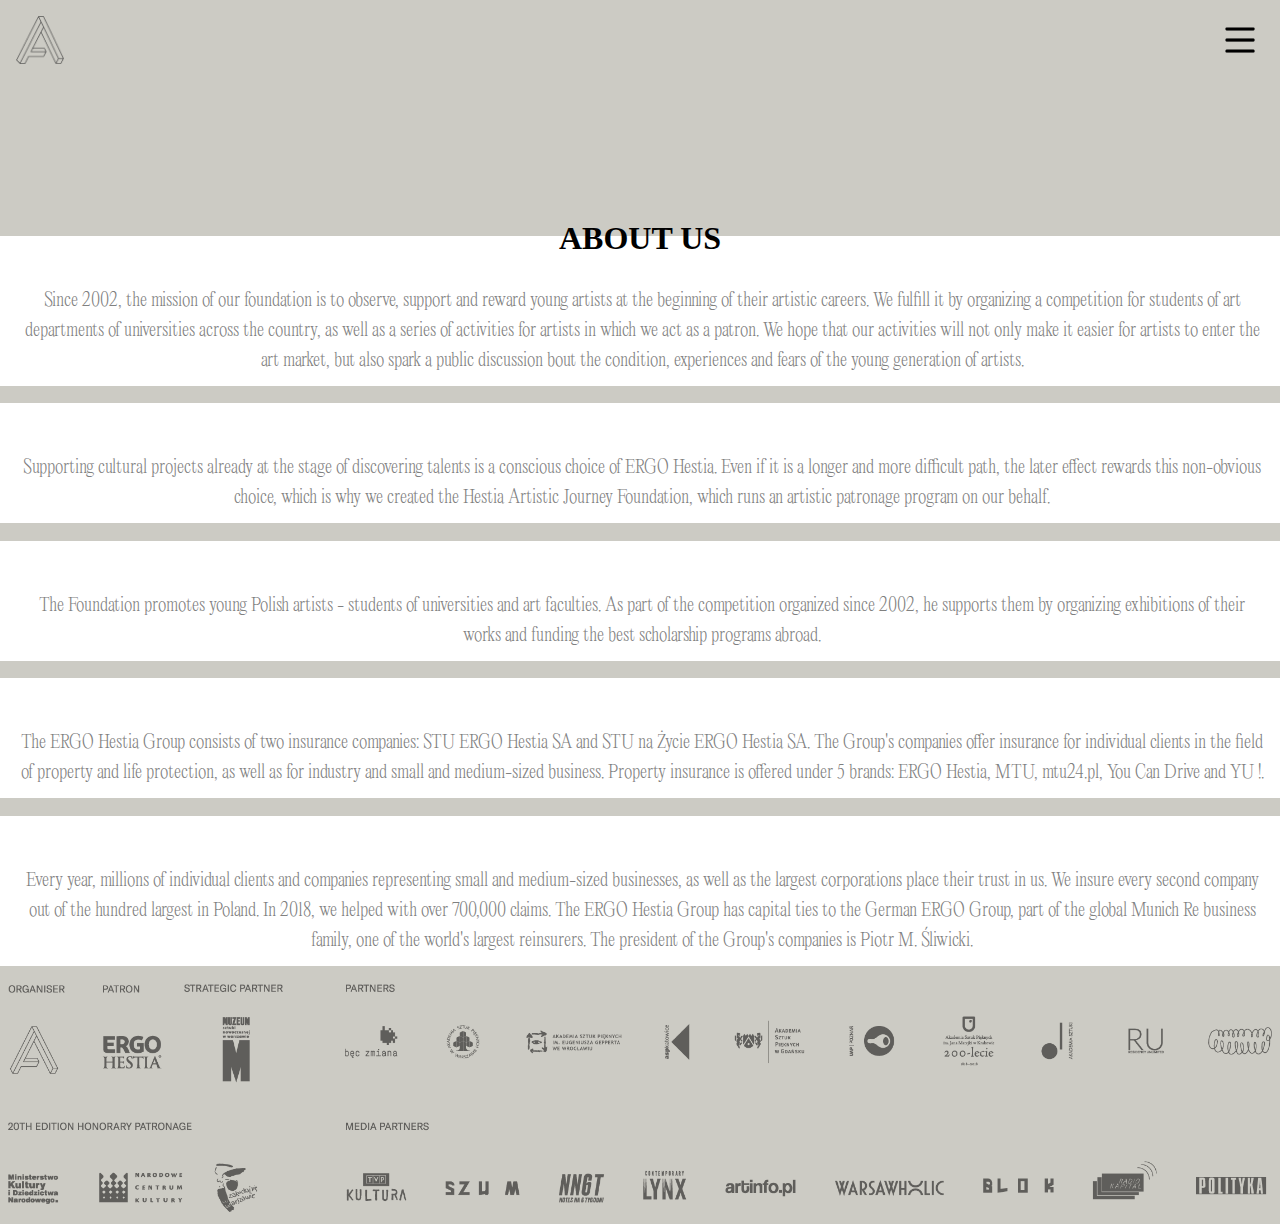
==== about-us.html @ c6e1bcc4 "Add files via upload" ====
<!doctype html>
<html lang="nl">
	
<head>
	<meta charset="UTF-8">
	<meta name="author" content="jouw naam">
	<meta name="viewport" content="width=device-width, initial-scale=1">
	
	<title>Artystycznapodrozhesti</title>
	
	<link href="styles/style.css" rel="stylesheet">
	<!-- <link rel="icon" type="image/svg+xml" href="images/favicon.svg"> -->
</head>

<body>
	<header>
		<nav>
			<img src="images/logo-main.png" class="logo-main" alt="logo"/> <img class='hamburgermenu' src="images/hamburgermenu.png" alt="menu" />
			<ul class='navigatie'>

				<li><a href="index.html">HOME</a></li>
				<li><a href="about-us.html">ABOUT US</a></li>
				<li>COMPETITION</li>
				<li>EXHIBITIONS</li>
				<li>THE ART WALKS</li>
				<li>BLIND BOX</li>
				<li>ANNUAL REPORT</li>
				<li>CONTACT US</li>
			</ul>
		</nav>
	</header>
	<main>
        <img src="images/logo-main.png" class="logo-main" alt="logo"> 
		<h1>ABOUT US</h1>
            <article>
                <p>
                Since 2002, the mission of our foundation is to observe, 
                support and reward young artists at the beginning of their artistic careers. 
                We fulfill it by organizing a competition for students of art departments of 
                universities across the country, as well as a series of activities for artists 
                in which we act as a patron. We hope that our activities will not only make it 
                easier for artists to enter the art market, but also spark a public discussion 
                bout the condition, experiences and fears of the young generation of artists.   
                </p>
            </article>
            <article>
                <p>
                Supporting cultural projects already at the stage of discovering talents is a 
                conscious choice of ERGO Hestia. Even if it is a longer and more difficult path, 
                the later effect rewards this non-obvious choice, which is why we created the Hestia 
                Artistic Journey Foundation, which runs an artistic patronage program on our behalf.   
                </p>
            </article>
            <article>
                <p>
                The Foundation promotes young Polish artists - students of universities and art faculties. 
                As part of the competition organized since 2002, he supports them by organizing exhibitions 
                of their works and funding the best scholarship programs abroad.
                </p>
            </article>
            <article>
                <p>
                The ERGO Hestia Group consists of two insurance companies: STU ERGO Hestia SA and STU na Życie ERGO 
                Hestia SA. The Group's companies offer insurance for individual clients in the field of property and 
                life protection, as well as for industry and small and medium-sized business. Property insurance is 
                offered under 5 brands: ERGO Hestia, MTU, mtu24.pl, You Can Drive and YU !.
                </p>
            </article>
            <article>
                <p>
                Every year, millions of individual clients and companies representing small and medium-sized businesses, 
                as well as the largest corporations place their trust in us. We insure every second company out of the hundred 
                largest in Poland. In 2018, we helped with over 700,000 claims. The ERGO Hestia Group has capital ties to the 
                German ERGO Group, part of the global Munich Re business family, one of the world's largest reinsurers. 
                The president of the Group's companies is Piotr M. Śliwicki.
                </p>
            </article>





	</main>
	
	
	
	
	  <footer>
<img src="images/partners-desktop-en.png" class="partners" alt="logos_footer">
	

	
	  </footer>


	<script src="scripts/script.js"></script>
</body>
	
</html>
---- styles/style.css ----
/* CSS Document */

@font-face {
  font-family: 'AT Osmose';
  src: local('AT Osmose Ultra Light'), local('AT-Osmose-Ultra-Light'),
      url('ATOsmose-UltraLight.woff2') format('woff2'),
      url('ATOsmose-UltraLight.woff') format('woff'),
      url('ATOsmose-UltraLight.ttf') format('truetype');

      font-family: 'EditorialNew-Ultralight';
      src: local('EditorialNew-Ultralight'), local('EditorialNew-Ultralight'),
          url('EditorialNew-Ultralight.otf') format('opentype');

          

  font-weight: 200;
  font-style: normal;
}
body {
  background-color:#cccbc4;
}

.logo-main{
  display: block;
  padding: 1rem;
  
}
header {
	background-color: #cccbc4;
	position: fixed;
	left: 0;
	right: 0;
	top: 0;
	z-index: 2;
	
/*styling voor de navigatie, door position fixed zal de gehele balk op het bovenste gedeelte van de website te zien zijn, ook bij scrollen*/;
}

nav {
	display: flex;
	justify-content: space-between;
}

nav img:first-of-type {
	order: -1;
	width: 3em;
	z-index: 1;
}

nav img:last-of-type {
	width: 5em;
	z-index: 1;
}

nav ul {
	background-color: #cccbc4;
	position: fixed;
	transform: translateX(100%);
	transition: 1s;
	right: 0;
	bottom: 0;
	top: 0;
	left: 0;
	padding: 3em;
	list-style-type: none;
	font-size: 25px;
	text-align: left;
	display: flex;
	flex-direction: column;
	justify-content: space-evenly;
	z-index: 0;
}

nav a {
	color: white;
	text-decoration: none;
}

.uitklappen {
	transform: translateX(0);
}

h1{
  font-family: 'AT Osmose';
  text-align: center;
  line-height: 40px;
  margin-top: 4em;
  margin-bottom: -40px;
}

h2{
  font-family: 'AT Osmose';
  font-size: 1.2em; 
  color:#535353;
  margin-top:-10px;
  margin-left: 20px;
  padding-bottom:20px;
}

p{
  font-family: 'EditorialNew-Ultralight';
  line-height: 30px;
  font-size: 1.1em;
  text-align: center;
  padding: 50px 20px 10px 20px;
  color: grey;

}

.readmore{
  text-align: center;
  display: block; 
  text-decoration: none; 
  font-family: Helvetica, Arial, Sans-Serif;
  color:#cccbc4;
  font-size: 0.7em;  
}
.title_pictures_left{
  font-family: Helvetica, Arial, Sans-Serif;
  font-size: 0.6em; 
  text-align: left;
  color: grey;
  margin-top: -40px;
  
}

.date_right{
  font-family: Helvetica, Arial, Sans-Serif;
  font-size: 0.6em; 
  text-align: right;
  margin-top: -101px;
}

.first_picture{
width: 468px;
height: 283.17px;
padding-left: 30px;
}

.second_picture{
  width: 468px;
  height: 537.02px;
  margin-left: 26px;
  margin-bottom: 25px;
}


article{
  background-color: #fff;
  flex-direction: column;
  margin-left: -8px;
  margin-right: -12px;
}

.partners{
  width: 100%;
  height: 100;



}

footer{
  background-color: #cccbc4;

}
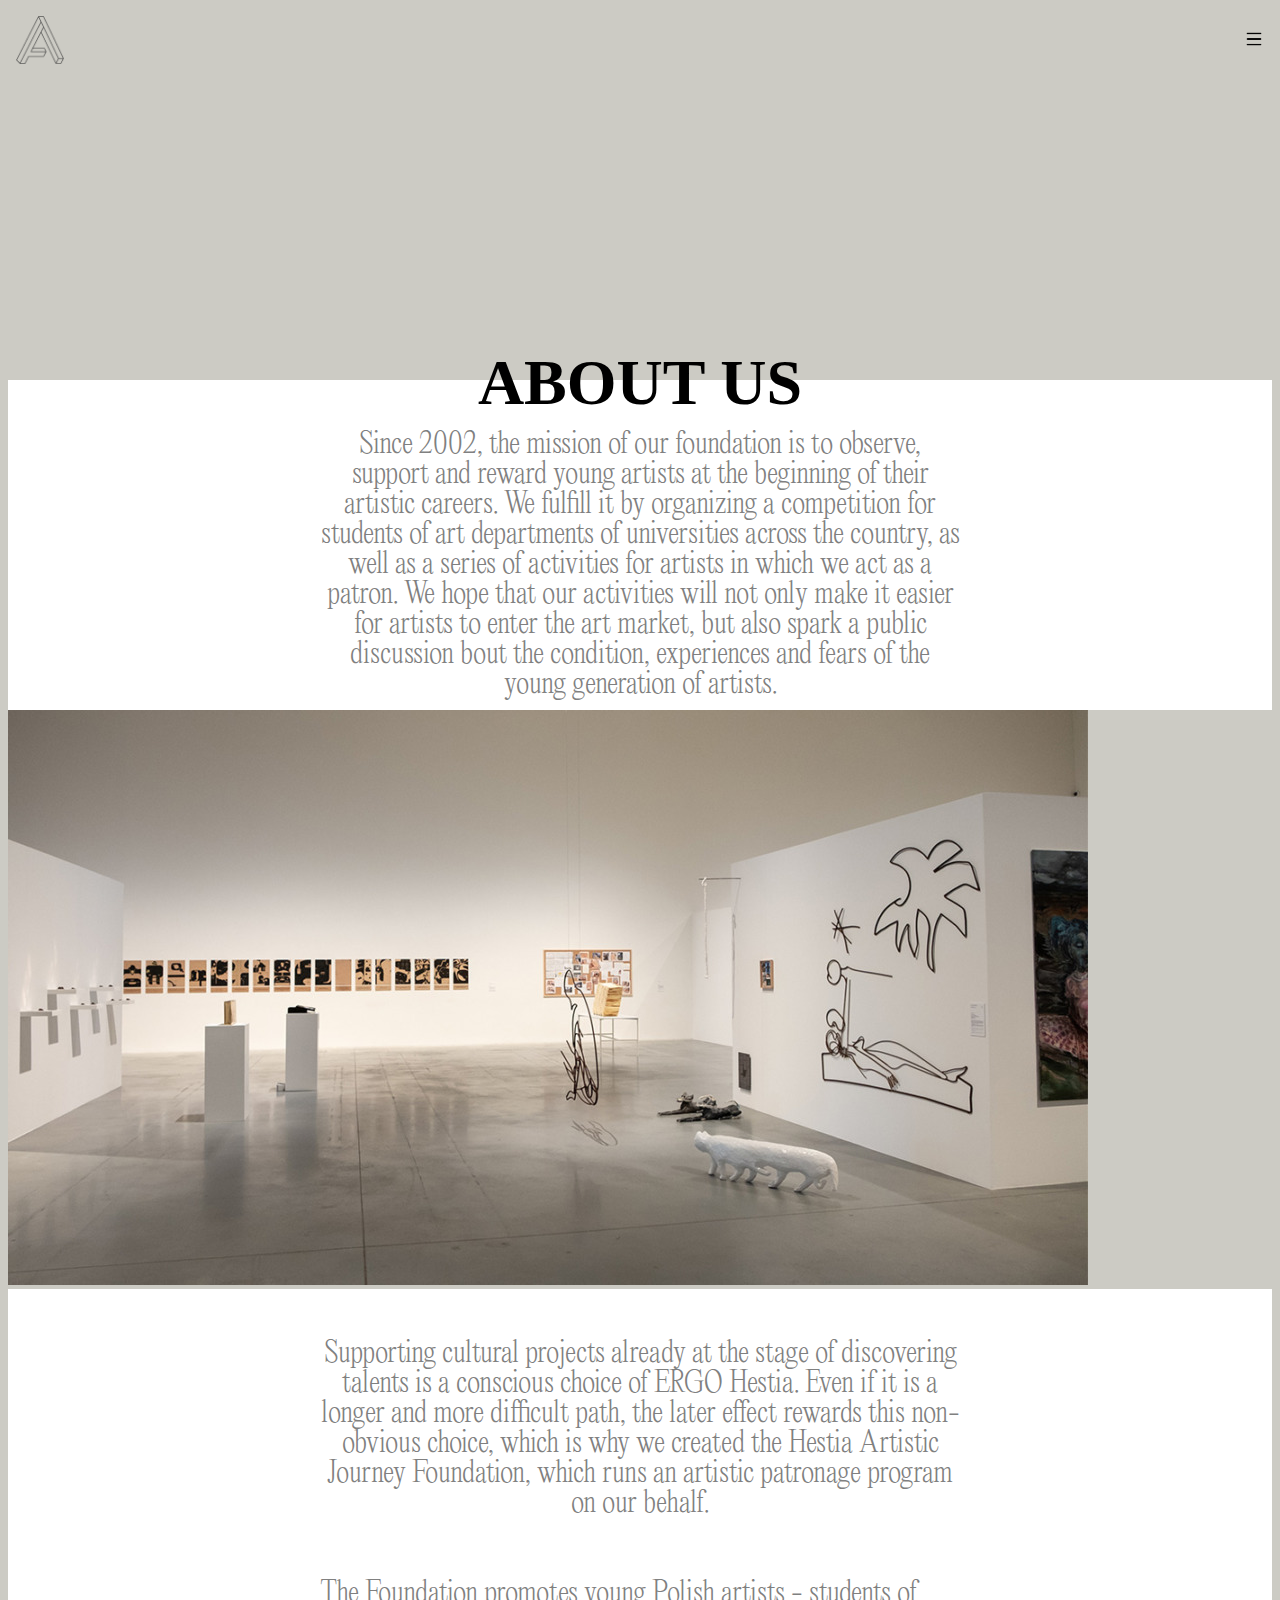
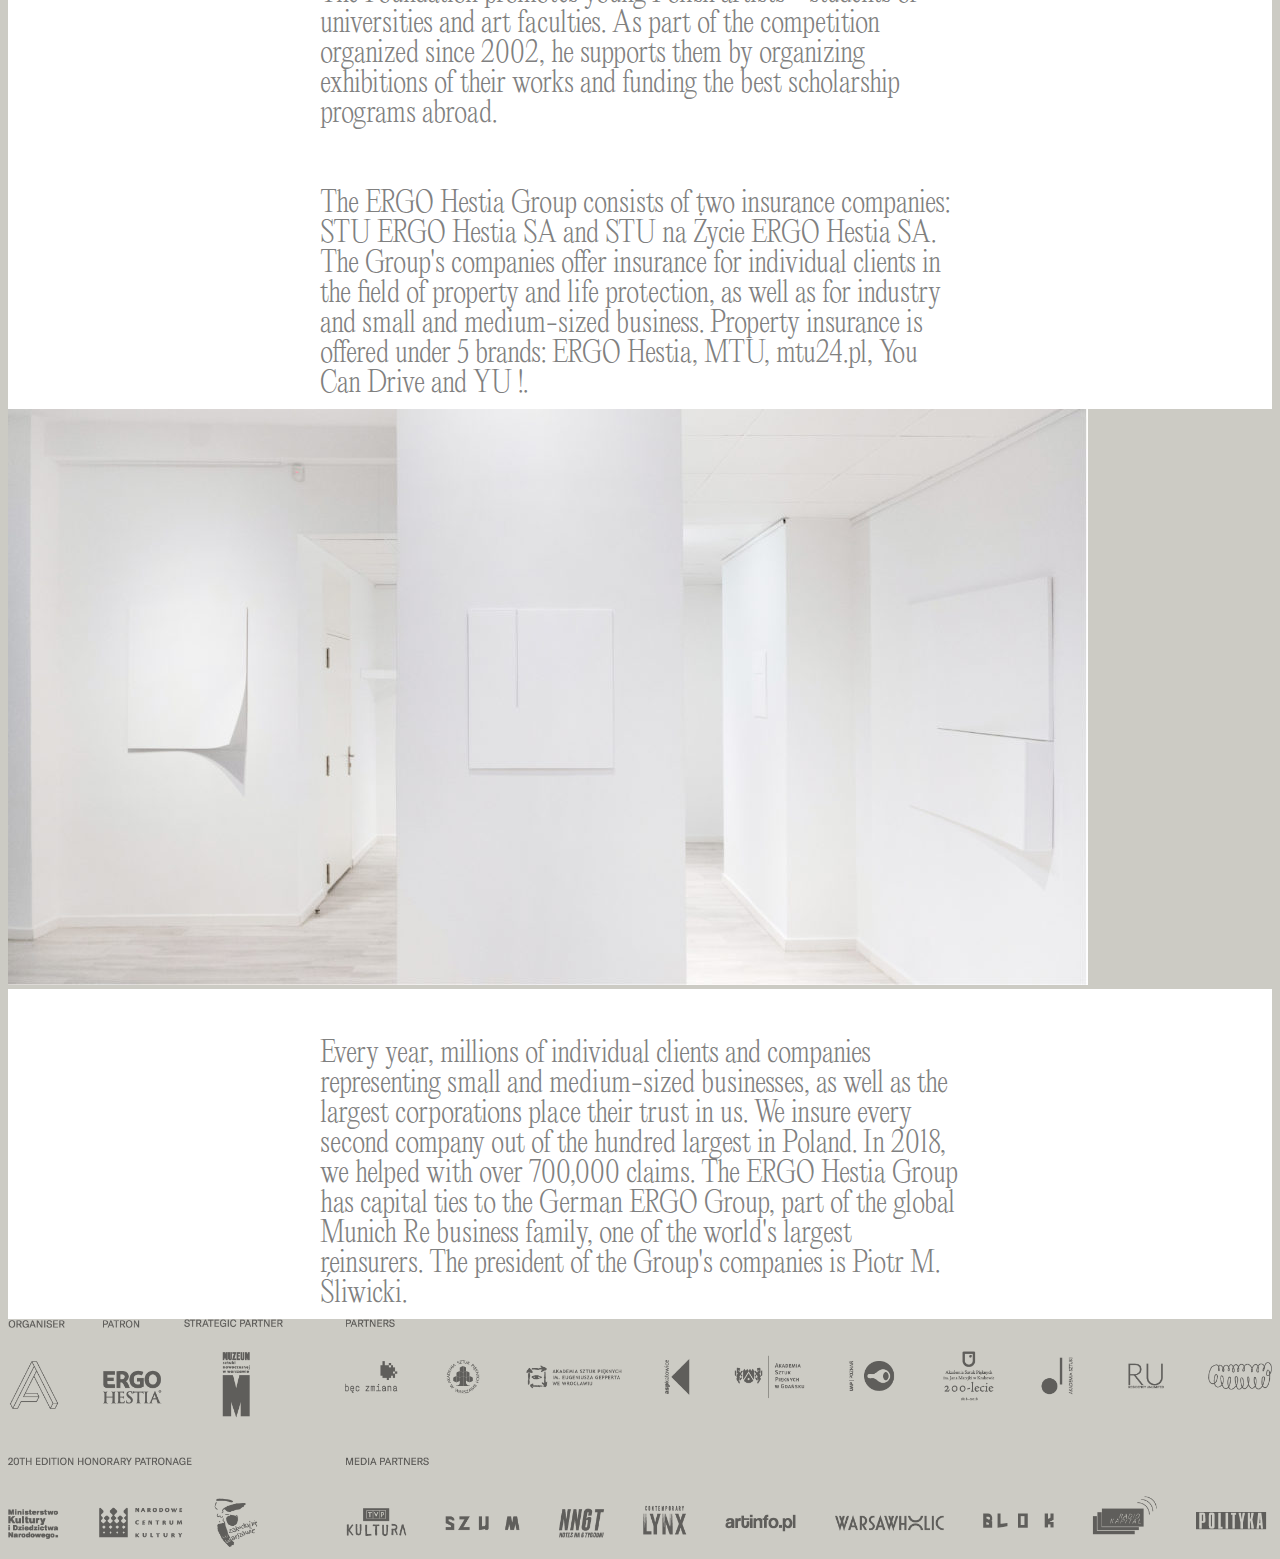
==== commit ae7220c4: "Add files via upload" ====
--- a/about-us.html
+++ b/about-us.html
@@ -15,23 +15,26 @@
 <body>
 	<header>
 		<nav>
-			<img src="images/logo-main.png" class="logo-main" alt="logo"/> <img class='hamburgermenu' src="images/hamburgermenu.png" alt="menu" />
+			<img src="images/logo-main.png" class="logo-main" alt="logo"/> 
+			<button id="menu"><img class='hamburgermenu' src="images/hamburgermenu.png" alt="menu"/></button>
 			<ul class='navigatie'>
-
+				<li>
+					<input type="search" placeholder="zoeken...">
+				</li>
 				<li><a href="index.html">HOME</a></li>
 				<li><a href="about-us.html">ABOUT US</a></li>
-				<li>COMPETITION</li>
-				<li>EXHIBITIONS</li>
-				<li>THE ART WALKS</li>
-				<li>BLIND BOX</li>
-				<li>ANNUAL REPORT</li>
-				<li>CONTACT US</li>
+				<li><a href=""></a>COMPETITION</li>
+				<li><a href=""></a>EXHIBITIONS</li>
+				<li><a href=""></a>THE ART WALKS</li>
+				<li><a href=""></a>BLIND BOX</li>
+				<li><a href=""></a>ANNUAL REPORT</li>
+				<li><a href=""></a>CONTACT US</li>
 			</ul>
 		</nav>
 	</header>
 	<main>
         <img src="images/logo-main.png" class="logo-main" alt="logo"> 
-		<h1>ABOUT US</h1>
+		<h1 id="about-us">ABOUT US</h1>
             <article>
                 <p>
                 Since 2002, the mission of our foundation is to observe, 
@@ -43,6 +46,7 @@
                 bout the condition, experiences and fears of the young generation of artists.   
                 </p>
             </article>
+            <img src="images/aboutus_first_picture.jpeg" class="about-us-pictures" alt="o_nas"> 
             <article>
                 <p>
                 Supporting cultural projects already at the stage of discovering talents is a 
@@ -52,22 +56,23 @@
                 </p>
             </article>
             <article>
-                <p>
+                <p class="text_align_left">
                 The Foundation promotes young Polish artists - students of universities and art faculties. 
                 As part of the competition organized since 2002, he supports them by organizing exhibitions 
                 of their works and funding the best scholarship programs abroad.
                 </p>
             </article>
             <article>
-                <p>
+                <p class="text_align_left">
                 The ERGO Hestia Group consists of two insurance companies: STU ERGO Hestia SA and STU na Życie ERGO 
                 Hestia SA. The Group's companies offer insurance for individual clients in the field of property and 
                 life protection, as well as for industry and small and medium-sized business. Property insurance is 
                 offered under 5 brands: ERGO Hestia, MTU, mtu24.pl, You Can Drive and YU !.
                 </p>
             </article>
+            <img src="images/aboutus_second_picture.jpeg" class="about-us-pictures" alt="art_pavilion">
             <article>
-                <p>
+                <p class="text_align_left">
                 Every year, millions of individual clients and companies representing small and medium-sized businesses, 
                 as well as the largest corporations place their trust in us. We insure every second company out of the hundred 
                 largest in Poland. In 2018, we helped with over 700,000 claims. The ERGO Hestia Group has capital ties to the 
@@ -75,22 +80,18 @@
                 The president of the Group's companies is Piotr M. Śliwicki.
                 </p>
             </article>
-
-
-
-
-
+             
 	</main>
 	
 	
 	
 	
-	  <footer>
-<img src="images/partners-desktop-en.png" class="partners" alt="logos_footer">
+	<footer>
+        <img src="images/partners-desktop-en.png" class="partners" alt="logos_footer">
 	
 
 	
-	  </footer>
+    </footer>
 
 
 	<script src="scripts/script.js"></script>
--- a/styles/style.css
+++ b/styles/style.css
@@ -36,6 +36,11 @@
 /*styling voor de navigatie, door position fixed zal de gehele balk op het bovenste gedeelte van de website te zien zijn, ook bij scrollen*/;
 }
 
+.about-us-pictures{
+  max-width: 100%;
+
+}
+
 nav {
 	display: flex;
 	justify-content: space-between;
@@ -48,7 +53,7 @@
 }
 
 nav img:last-of-type {
-	width: 5em;
+	max-width: 100%;
 	z-index: 1;
 }
 
@@ -63,16 +68,17 @@
 	left: 0;
 	padding: 3em;
 	list-style-type: none;
-	font-size: 25px;
+	font-size: 1.5625em;
 	text-align: left;
 	display: flex;
 	flex-direction: column;
 	justify-content: space-evenly;
 	z-index: 0;
+  font-family: Helvetica, Arial, Sans-Serif;
 }
 
 nav a {
-	color: white;
+	color: #000;
 	text-decoration: none;
 }
 
@@ -80,33 +86,53 @@
 	transform: translateX(0);
 }
 
+#menu{
+  background:none;
+  border:none;
+
+}
+
+main p {
+  max-width:40rem;
+  margin:0 auto;
+  /* line-height:1.75; */
+} 
+
 h1{
   font-family: 'AT Osmose';
   text-align: center;
-  line-height: 40px;
+  /*line-height: 40px; */
   margin-top: 4em;
   margin-bottom: -40px;
 }
 
+#about-us{
+  font-family: 'AT Osmose';
+  text-align: center; 
+}
+
 h2{
   font-family: 'AT Osmose';
   font-size: 1.2em; 
   color:#535353;
-  margin-top:-10px;
-  margin-left: 20px;
-  padding-bottom:20px;
+  margin-top: 0.7rem;
+  margin-left: 1.25rem;
+  padding-bottom: 1.25rem;
 }
 
 p{
   font-family: 'EditorialNew-Ultralight';
-  line-height: 30px;
-  font-size: 1.1em;
+  line-height: 1.875rem;
+  font-size: 100%;
   text-align: center;
-  padding: 50px 20px 10px 20px;
+  padding: 3.125rem 3rem 0.625rem 3rem;
   color: grey;
 
 }
-
+.text_align_left{
+  text-align: left;
+
+}
 .readmore{
   text-align: center;
   display: block; 
@@ -120,7 +146,8 @@
   font-size: 0.6em; 
   text-align: left;
   color: grey;
-  margin-top: -40px;
+  margin-top: -2.5rem;
+  padding-left: 1rem;
   
 }
 
@@ -128,39 +155,74 @@
   font-family: Helvetica, Arial, Sans-Serif;
   font-size: 0.6em; 
   text-align: right;
-  margin-top: -101px;
-}
-
-.first_picture{
-width: 468px;
-height: 283.17px;
-padding-left: 30px;
-}
-
-.second_picture{
-  width: 468px;
-  height: 537.02px;
-  margin-left: 26px;
-  margin-bottom: 25px;
+  margin-top: -6.313rem;
+}
+
+/* .first_picture{
+  width: 29.25rem;
+  height: 33.564rem;
+  padding-left: 1.875rem;
+} */
+
+.homepage_picture{
+  width: 29.25rem;
+  max-width: 100%;
 }
 
 
 article{
   background-color: #fff;
   flex-direction: column;
-  margin-left: -8px;
-  margin-right: -12px;
+  max-width: 100%;
 }
 
 .partners{
   width: 100%;
-  height: 100;
-
-
+  height: 100%;
 
 }
 
 footer{
   background-color: #cccbc4;
 
-}+}
+
+
+.grid {
+	display: flex;
+	flex-direction: column;
+	grid-column-gap: 1em;
+}
+
+@media (min-width: 750px) {
+	.grid {
+		flex-direction: row;
+	}
+
+	.opening {
+		flex-direction: row;
+	}
+
+	.gsthuis {
+		flex-direction: row;
+    
+  /*styling mediaquery*/;
+	}
+
+  h1{
+    font-size: 5vw;
+    
+  }
+  p{
+    font-size: 2.2vw;
+  }
+
+  article{
+    
+    width: 100%;
+  }
+}
+
+
+
+
